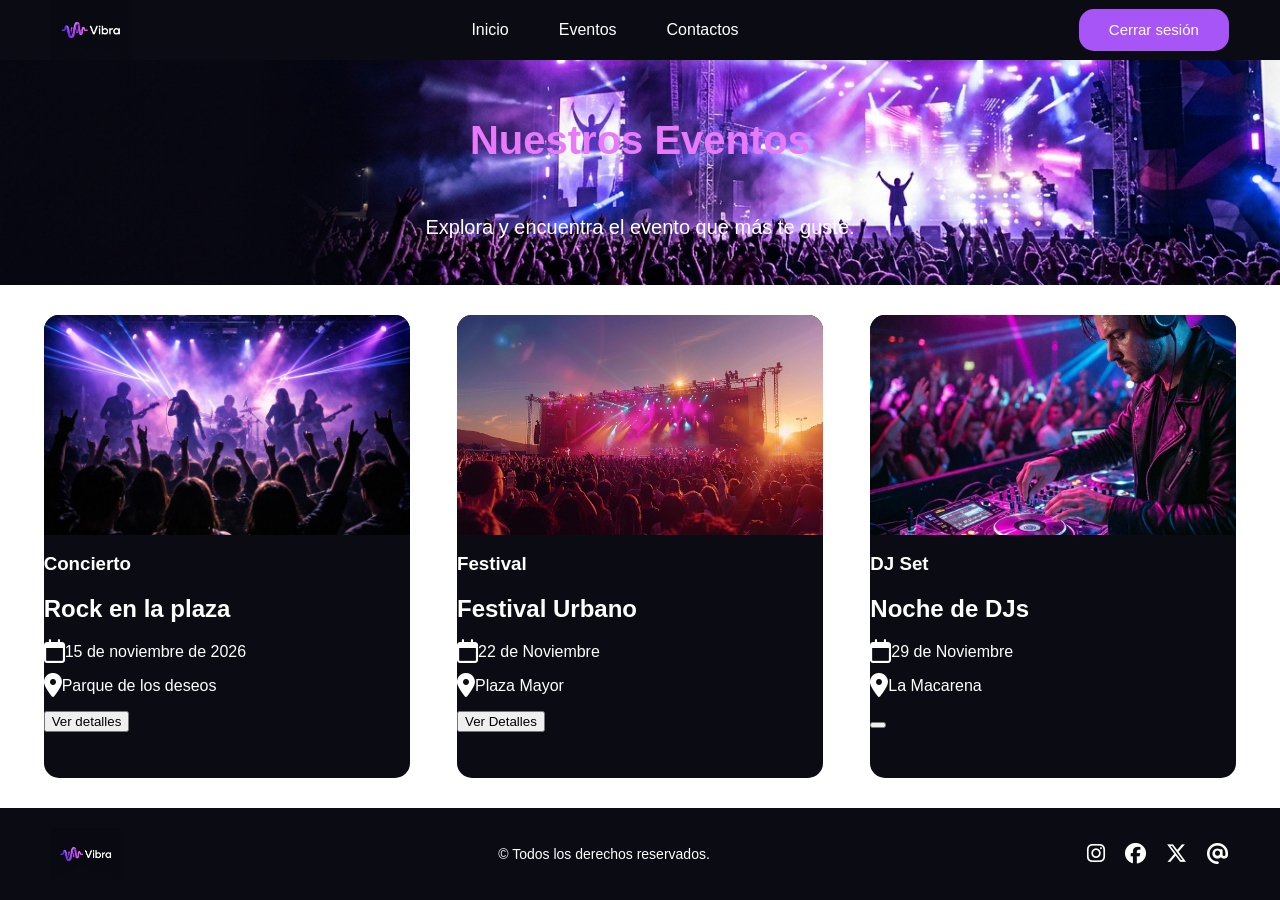
==== pages/eventos.html @ c464ef81 "Login + Inicio Eventos" ====
<!DOCTYPE html>
<html lang="en">
<head>
    <meta charset="UTF-8">
    <meta name="viewport" content="width=device-width, initial-scale=1.0">
    <title>Document</title>
    <link rel="stylesheet" href="../styles.css">
    <link rel="stylesheet" href="../styles/eventos.css">
    <link rel="stylesheet" href="https://cdnjs.cloudflare.com/ajax/libs/font-awesome/6.7.2/css/all.min.css">
</head>
<body>
    <main>
        <header>
            <a href="#" class="logo" aria-label="Vibra, inicio">
                <img src="../img/logoVibra.jpg" alt="Logo de Vibra">
            </a>
            
            <nav aria-label="Navegación principal">
                <ul>
                    <li><a href="#inicio">Inicio</a></li>
                    <li><a href="#eventos">Eventos</a></li>
                    <li><a href="#contactos">Contactos</a></li>
                </ul>
            </nav>
            
            <div class="session">
                <button type="button" onclick="">Cerrar sesión</button>
            </div>
        </header>

        <section class="head">
            <div class="title">
                <h2>Nuestros Eventos</h2>
                <p>Explora y encuentra el evento que más te guste.</p>
            </div>
        </section>

        <section class="events">
            <div class="card">
                <img src="../img/evento1.jpg" alt="">
                <h3>Concierto</h3>
                <h2>Rock en la plaza</h2>
                <div class="infoEvnt">
                    <p class="date"><i class="fa-regular fa-calendar fa-xl" style="color: rgb(255, 255, 255);"></i>15 de noviembre de 2026</p>
                    <p class="place"><i class="fa-solid fa-location-dot fa-xl" style="color: rgb(255, 255, 255);"></i>Parque de los deseos</p>
                </div>
                <button class="details">
                    Ver detalles
                </button>
            </div>
            <div class="card">
                <img src="../img/evento2.jpg" alt="">
                <h3>Festival</h3>
                <h2>Festival Urbano</h2>
                <div class="infoEvnt">
                    <p class="date"><i class="fa-regular fa-calendar fa-xl" style="color: rgb(255, 255, 255);"></i>22 de Noviembre</p>
                    <p class="place"><i class="fa-solid fa-location-dot fa-xl" style="color: rgb(255, 255, 255);"></i>Plaza Mayor</p>
                </div>
                <button class="details">
                    Ver Detalles
                </button>
            </div>
            <div class="card">
                <img src="../img/evento3.jpg" alt="">
                <h3>DJ Set</h3>
                <h2>Noche de DJs</h2>
                <div class="infoEvnt">
                    <p class="date"><i class="fa-regular fa-calendar fa-xl" style="color: rgb(255, 255, 255);"></i>29 de Noviembre</p>
                    <p class="place"><i class="fa-solid fa-location-dot fa-xl" style="color: rgb(255, 255, 255);"></i>La Macarena</p>
                </div>
                <button class="details">
                    
                </button>
            </div>
        </section>
    </main>

    <footer id="contactos">
        <a href="#inicio" class="footer-logo" aria-label="Volver al inicio">
            <img src="../img/logoVibra.jpg" alt="Logo de Vibra">
        </a>

        <p>&copy; Todos los derechos reservados.</p>

        <div class="icons" aria-label="Redes sociales">
            <a href="#" aria-label="Instagram">
                <i class="fa-brands fa-instagram" aria-hidden="true"></i>
            </a>

            <a href="#" aria-label="Facebook">
                <i class="fa-brands fa-facebook" aria-hidden="true"></i>
            </a>

            <a href="#" aria-label="X">
                <i class="fa-brands fa-x-twitter" aria-hidden="true"></i>
            </a>

            <a href="mailto:contacto@vibra.com" aria-label="Correo electrónico">
                <i class="fa-solid fa-at" aria-hidden="true"></i>
            </a>
        </div>
    </footer>
</body>
</html>
---- styles.css ----
* {
    box-sizing: border-box;
}

html {
    min-height: 100%;
    scroll-behavior: smooth;
}

body {
    min-height: 100vh;
    margin: 0;
    display: flex;
    flex-direction: column;
    font-family: Arial, Helvetica, sans-serif;
    background: #0B0B14;
}

main {
    flex: 1;
    display: flex;
    flex-direction: column;
    min-height: 0;
}

header {
    display: flex;
    justify-content: space-between;
    align-items: center;
    gap: 24px;

    padding: 0 clamp(20px, 4vw, 60px);
    background: #0B0B14;
}

.logo {
    display: flex;
    flex-shrink: 0;
}

.logo img {
    display: block;
    width: 80px;
    max-width: 100%;
    height: auto;
    cursor: pointer;
}

nav {
    min-width: 0;
    align-self: stretch;
}

nav ul {
    display: flex;
    justify-content: center;
    align-items: stretch;
    height: 100%;

    gap: 0;
    margin: 0;
    padding: 0;
}

nav li {
    display: flex;
    align-items: stretch;
    list-style: none;
}

nav a {
    display: flex;
    align-items: center;

    padding: 0 25px;

    color: white;
    text-decoration: none;
    font-size: 16px;
    white-space: nowrap;

    transition: background-color 0.3s ease;
}

nav a:hover {
    background-color: #A855F7;
    color: white;
}

.session {
    flex-shrink: 0;
}

.session button {
    width: 150px;
    min-height: 42px;
    padding: 10px 16px;

    border: none;
    border-radius: 15px;
    background: #A855F7;
    color: white;

    font-size: 15px;
    cursor: pointer;
    transition: background 0.2s ease;
}

.session button:hover {
    background: #9333EA;
}

.info {
    flex: 1;
    display: flex;
    align-items: center;
    justify-content: flex-start;

    width: 100%;
    min-height: 520px;

    padding: clamp(40px, 8vw, 120px);

    background-image:
        linear-gradient(
            90deg,
            rgba(11, 11, 20, 0.88) 0%,
            rgba(11, 11, 20, 0.55) 50%,
            rgba(11, 11, 20, 0.12) 100%
        ),
        url("img/concierto.jpg");

    background-size: cover;
    background-position: center;
    background-repeat: no-repeat;
}

.info-content {
    width: 100%;
    max-width: 850px;
}

.info h3 {
    margin: 0 0 20px;
    color: #E879F9;
    font-size: clamp(13px, 1.5vw, 18px);
    letter-spacing: 2px;
    line-height: 1.6;
}

.info h1 {
    margin: 0 0 24px;
    color: white;
    font-size: clamp(36px, 5vw, 64px);
    line-height: 1.15;
    overflow-wrap: break-word;
}

.info h1 > span {
    display: block;
}

.color {
    color: #E879F9;
}

.info p {
    max-width: 650px;
    margin: 0;

    color: white;
    font-size: clamp(16px, 1.7vw, 20px);
    line-height: 1.8;
}

.info p span {
    display: inline;
}

footer {
    display: flex;
    justify-content: space-between;
    align-items: center;
    gap: 24px;

    padding: 20px clamp(20px, 4vw, 60px);
    background: #0B0B14;
}

.footer-logo {
    display: flex;
    flex-shrink: 0;
}

footer img {
    display: block;
    width: 70px;
    height: auto;
    cursor: pointer;
}

footer p {
    margin: 0;
    color: white;
    font-size: 14px;
    line-height: 1.6;
    text-align: center;
}

footer .icons {
    display: flex;
    justify-content: center;
    align-items: center;
    flex-shrink: 0;
    gap: 20px;
}

footer .icons a {
    display: inline-flex;
    align-items: center;
    justify-content: center;

    color: white;
    font-size: 21px;
    text-decoration: none;

    transition: color 0.2s ease, transform 0.2s ease;
}

footer .icons a:hover {
    color: #E879F9;
    transform: translateY(-3px);
}

@media (max-width: 900px) {
    header {
        gap: 18px;
        padding: 0 24px;
    }

    .logo img {
        width: 65px;
    }

    nav ul {
        gap: clamp(16px, 3vw, 28px);
    }

    nav a {
        font-size: 14px;
    }

    .session button {
        width: auto;
        min-height: 40px;
        padding: 10px 14px;
        font-size: 14px;
    }

    .info {
        min-height: 480px;
        padding: 60px 7%;
        background-position: center;
    }

    .info-content {
        max-width: 650px;
    }

    footer {
        gap: 18px;
        padding: 18px 24px;
    }

    footer img {
        width: 60px;
    }

    footer .icons {
        gap: 15px;
    }
}

@media (max-width: 600px) {
    header {
        display: grid;
        grid-template-columns: 1fr auto;
        grid-template-areas:
            "logo session"
            "nav nav";

        gap: 14px;
        padding: 14px 18px;
    }

    .logo {
        grid-area: logo;
        align-items: center;
    }

    .logo img {
        width: 55px;
    }

    .session {
        grid-area: session;
    }

    .session button {
        width: auto;
        min-height: 42px;
        padding: 10px 16px;
        border-radius: 12px;
        font-size: 13px;
    }

    nav {
        align-self: stretch;
    }

    nav ul {
        align-items: stretch;
        height: 100%;
    }

    nav li, nav a{
        min-height: 44px;
    }
    
    nav a {
        font-size: 14px;
    }

    .info {
        flex: 1;
        min-height: 500px;
        align-items: center;

        padding: 55px 24px;

        background-image:
            linear-gradient(
                90deg,
                rgba(11, 11, 20, 0.82),
                rgba(11, 11, 20, 0.55)
            ),
            url("img/concierto.jpg");

        background-position: center;
    }

    .info-content {
        max-width: 100%;
    }

    .info h3 {
        margin-bottom: 18px;
        font-size: 12px;
        letter-spacing: 1.3px;
        line-height: 1.8;
    }

    .info h1 {
        margin-bottom: 20px;
        font-size: clamp(34px, 9vw, 46px);
        line-height: 1.18;
    }

    .info p {
        font-size: 16px;
        line-height: 1.7;
    }

    .info p span {
        display: inline;
    }

    footer {
        display: grid;
        grid-template-columns: auto 1fr;
        grid-template-areas:
            "logo icons"
            "text text";

        justify-items: center;
        align-items: center;
        gap: 18px 20px;

        padding: 22px 18px;
    }

    .footer-logo {
        grid-area: logo;
        justify-self: start;
    }

    footer img {
        width: 55px;
    }

    footer p {
        grid-area: text;
        font-size: 12px;
        text-align: center;
    }

    footer .icons {
        grid-area: icons;
        justify-self: end;
        gap: 18px;
    }

    footer .icons a {
        font-size: 19px;
    }
}

@media (max-width: 360px) {
    header {
        padding: 12px;
        gap: 12px;
    }

    .logo img {
        width: 48px;
    }

    .session button {
        padding: 9px 11px;
        font-size: 12px;
    }

    nav ul {
        gap: 8px;
    }

    nav a {
        font-size: 12px;
    }

    .info {
        padding: 45px 18px;
    }

    .info h1 {
        font-size: 32px;
    }

    .info p {
        font-size: 15px;
    }

    footer {
        padding: 18px 12px;
    }

    footer .icons {
        gap: 13px;
    }
}

li:hover{
    height: 100%;
    background: #A855F7;
}
---- styles/eventos.css ----
.title {
    width: 100%;
    height: 25vh;
    background: url('../img/concierto.jpg');
    background-size: cover;
    background-repeat: no-repeat;
    background-position: center;

    display: flex;
    flex-direction: column;
    justify-content: center;
    align-items: center;
}

.title h2, .title p {
    color: white;
}

.title h2 {
    font-size: 40px;
    color: #E879F9;
}

.title p {
    font-size: 20px;
}

.events {
    display: flex;
    justify-content: space-around;
    align-items: stretch;
    flex: 1;
    background: white;
    gap: 20px;
    padding: 30px;
}

.card {
    border-radius: 15px;
    width: 30%;
    height: auto;
    background: #0B0B14;
    overflow: hidden;
}

.card img {
    width: 100%;
    height: 220px;
    object-fit: cover;
    display: block;
}

.card h3, .card h2, .infoEvnt p {
    color: white;
}
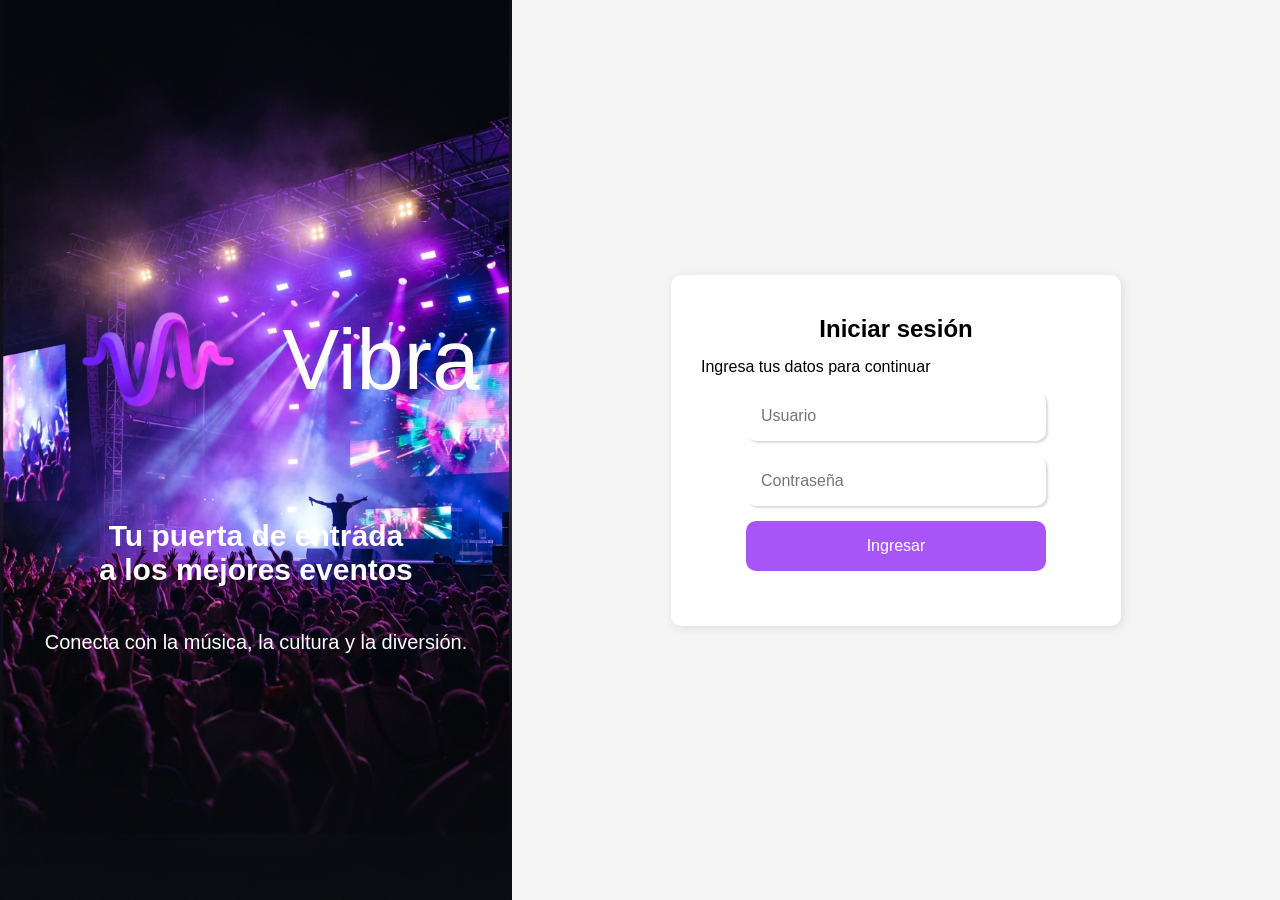
==== commit f78bdd47: "feat: Páginas completas + autenticación" ====
--- a/pages/eventos.html
+++ b/pages/eventos.html
@@ -1,5 +1,6 @@
 <!DOCTYPE html>
 <html lang="en">
+
 <head>
     <meta charset="UTF-8">
     <meta name="viewport" content="width=device-width, initial-scale=1.0">
@@ -7,24 +8,28 @@
     <link rel="stylesheet" href="../styles.css">
     <link rel="stylesheet" href="../styles/eventos.css">
     <link rel="stylesheet" href="https://cdnjs.cloudflare.com/ajax/libs/font-awesome/6.7.2/css/all.min.css">
+    <script src="../js/modal.js" defer></script>
+    <script src="../js/guard.js"></script>
+    <script src="../index.js"></script>
 </head>
+
 <body>
     <main>
         <header>
             <a href="#" class="logo" aria-label="Vibra, inicio">
                 <img src="../img/logoVibra.jpg" alt="Logo de Vibra">
             </a>
-            
+
             <nav aria-label="Navegación principal">
                 <ul>
-                    <li><a href="#inicio">Inicio</a></li>
-                    <li><a href="#eventos">Eventos</a></li>
-                    <li><a href="#contactos">Contactos</a></li>
+                    <li><a href="../index.html">Inicio</a></li>
+                    <li><a href="eventos.html">Eventos</a></li>
+                    <li><a href="contactanos.html">Contactanos</a></li>
                 </ul>
             </nav>
-            
+
             <div class="session">
-                <button type="button" onclick="">Cerrar sesión</button>
+                <button type="button" onclick="sessionOut()">Cerrar sesión</button>
             </div>
         </header>
 
@@ -38,41 +43,115 @@
         <section class="events">
             <div class="card">
                 <img src="../img/evento1.jpg" alt="">
-                <h3>Concierto</h3>
-                <h2>Rock en la plaza</h2>
-                <div class="infoEvnt">
-                    <p class="date"><i class="fa-regular fa-calendar fa-xl" style="color: rgb(255, 255, 255);"></i>15 de noviembre de 2026</p>
-                    <p class="place"><i class="fa-solid fa-location-dot fa-xl" style="color: rgb(255, 255, 255);"></i>Parque de los deseos</p>
+                <div class="textContent">
+                    <h3>Concierto</h3>
+                    <h2>Rock en la plaza</h2>
+                    <div class="infoEvnt">
+                        <p class="date"><i class="fa-regular fa-calendar fa-xl"
+                                style="color: rgb(255, 255, 255);"></i>15 de
+                            noviembre de 2026</p>
+                        <p class="place"><i class="fa-solid fa-location-dot fa-xl"
+                                style="color: rgb(255, 255, 255);"></i>Parque de los deseos</p>
+                    </div>
+                    <button class="details" onclick="openModal()">
+                        Ver detalles
+                    </button>
                 </div>
-                <button class="details">
-                    Ver detalles
-                </button>
             </div>
             <div class="card">
                 <img src="../img/evento2.jpg" alt="">
-                <h3>Festival</h3>
-                <h2>Festival Urbano</h2>
-                <div class="infoEvnt">
-                    <p class="date"><i class="fa-regular fa-calendar fa-xl" style="color: rgb(255, 255, 255);"></i>22 de Noviembre</p>
-                    <p class="place"><i class="fa-solid fa-location-dot fa-xl" style="color: rgb(255, 255, 255);"></i>Plaza Mayor</p>
+                <div class="textContent">
+                    <h3>Festival</h3>
+                    <h2>Festival Urbano</h2>
+                    <div class="infoEvnt">
+                        <p class="date"><i class="fa-regular fa-calendar fa-xl"
+                                style="color: rgb(255, 255, 255);"></i>22 de
+                            Noviembre</p>
+                        <p class="place"><i class="fa-solid fa-location-dot fa-xl"
+                                style="color: rgb(255, 255, 255);"></i>Plaza Mayor</p>
+                    </div>
+                    <button class="details">
+                        Ver detalles
+                    </button>
                 </div>
-                <button class="details">
-                    Ver Detalles
-                </button>
+
             </div>
             <div class="card">
                 <img src="../img/evento3.jpg" alt="">
-                <h3>DJ Set</h3>
-                <h2>Noche de DJs</h2>
-                <div class="infoEvnt">
-                    <p class="date"><i class="fa-regular fa-calendar fa-xl" style="color: rgb(255, 255, 255);"></i>29 de Noviembre</p>
-                    <p class="place"><i class="fa-solid fa-location-dot fa-xl" style="color: rgb(255, 255, 255);"></i>La Macarena</p>
+                <div class="textContent">
+                    <h3>DJ Set</h3>
+                    <h2>Noche de DJs</h2>
+                    <div class="infoEvnt">
+                        <p class="date"><i class="fa-regular fa-calendar fa-xl"
+                                style="color: rgb(255, 255, 255);"></i>29 de
+                            Noviembre</p>
+                        <p class="place"><i class="fa-solid fa-location-dot fa-xl"
+                                style="color: rgb(255, 255, 255);"></i>La
+                            Macarena</p>
+                    </div>
+                    <button class="details">
+                        Ver detalles
+                    </button>
                 </div>
-                <button class="details">
-                    
-                </button>
+
             </div>
         </section>
+
+        <div id="modal-overlay" class="modal-overlay">
+            <div id="modal-container" class="modal-card">
+
+                <button class="btn-back" onclick="closeModal()">
+                    <i class="fa-solid fa-arrow-left"></i> Volver a eventos
+                </button>
+
+                <div class="modal-top">
+                    <div class="modal-main-img">
+                        <img src="../img/evento1.jpg" alt="Concierto Rock en la plaza">
+                    </div>
+
+                    <div class="modal-info-card">
+                        <span class="badge">CONCIERTO</span>
+                        <h2>Rock en la Plaza</h2>
+
+                        <div class="info-list">
+                            <p><i class="fa-regular fa-calendar"></i> 15 de noviembre de 2026</p>
+                            <p><i class="fa-regular fa-clock"></i> 7:00 p. m. - 11:00 p. m.</p>
+                            <p><i class="fa-solid fa-location-dot"></i> Parque de los Deseos</p>
+                        </div>
+
+                    </div>
+                </div>
+
+                <div class="modal-bottom">
+                    <div class="modal-details">
+                        <h3>Descripción</h3>
+                        <p>Disfruta de una noche llena de buena música, con las mejores bandas de rock de la ciudad. Un
+                            evento pensado para los amantes de este género, con una escenografía increíble y la mejor
+                            energía.</p>
+
+                        <h3>Artistas Invitados</h3>
+                        <ul>
+                            <li>Black Waves</li>
+                            <li>Los Sin Rumbo</li>
+                            <li>La Última Carta</li>
+                        </ul>
+                    </div>
+
+                    <div class="modal-extra-card">
+                        <img src="../img/concierto.jpg" alt="Ambiente">
+                        <div class="extra-content">
+                            <div class="extra-icon">
+                                <i class="fa-regular fa-circle-play"></i>
+                                <strong>¡No te lo pierdas!</strong>
+                            </div>
+                            <p>Será una noche llena de música, energía y grandes emociones.</p>
+                        </div>
+                    </div>
+                </div>
+
+            </div>
+        </div>
+
     </main>
 
     <footer id="contactos">
@@ -101,4 +180,5 @@
         </div>
     </footer>
 </body>
+
 </html>
--- a/styles/eventos.css
+++ b/styles/eventos.css
@@ -12,7 +12,8 @@
     align-items: center;
 }
 
-.title h2, .title p {
+.title h2,
+.title p {
     color: white;
 }
 
@@ -26,21 +27,21 @@
 }
 
 .events {
-    display: flex;
-    justify-content: space-around;
-    align-items: stretch;
-    flex: 1;
-    background: white;
+    display: grid;
+    grid-template-columns: repeat(auto-fit, minmax(280px, 1fr));
     gap: 20px;
     padding: 30px;
+    width: 100%;
 }
 
 .card {
     border-radius: 15px;
-    width: 30%;
     height: auto;
     background: #0B0B14;
     overflow: hidden;
+
+    display: flex;
+    flex-direction: column;
 }
 
 .card img {
@@ -50,6 +51,203 @@
     display: block;
 }
 
-.card h3, .card h2, .infoEvnt p {
+.card h3,
+.card h2,
+.infoEvnt p {
     color: white;
+}
+
+.textContent {
+    padding: 15px;
+
+    display: flex;
+    flex-direction: column;
+    flex: 1;
+}
+
+.details {
+    border-radius: 15px;
+    margin-top: auto;
+    height: 40px;
+    border: none;
+    background: #7C3AED;
+    cursor: pointer;
+    color: white;
+}
+
+.modal-overlay {
+    display: none;
+    position: fixed;
+    top: 0;
+    left: 0;
+    width: 100%;
+    height: 100vh;
+    background: rgba(0, 0, 0, 0.75);
+    backdrop-filter: blur(5px);
+    z-index: 1000;
+    align-items: center;
+    justify-content: center;
+    padding: 20px;
+    box-sizing: border-box;
+}
+
+.modal-overlay.active {
+    display: flex;
+}
+
+.modal-card {
+    background: #080915;
+    border: 1px solid rgba(255, 255, 255, 0.1);
+    border-radius: 20px;
+    max-width: 950px;
+    width: 100%;
+    max-height: 90vh;
+    overflow-y: auto;
+    padding: 30px;
+    color: #ffffff;
+    box-shadow: 0 10px 40px rgba(0, 0, 0, 0.8);
+}
+
+.btn-back {
+    background: transparent;
+    border: none;
+    color: #a7a9be;
+    font-size: 14px;
+    cursor: pointer;
+    margin-bottom: 20px;
+    display: inline-flex;
+    align-items: center;
+    gap: 8px;
+    padding: 0;
+}
+
+.btn-back:hover {
+    color: #ffffff;
+}
+
+.modal-top {
+    display: grid;
+    grid-template-columns: 1.3fr 1fr;
+    gap: 24px;
+    margin-bottom: 30px;
+}
+
+.modal-main-img img {
+    width: 100%;
+    height: 100%;
+    min-height: 260px;
+    object-fit: cover;
+    border-radius: 14px;
+    display: block;
+}
+
+.modal-info-card {
+    background: #ffffff;
+    color: #111827;
+    border-radius: 14px;
+    padding: 24px;
+    display: flex;
+    flex-direction: column;
+    justify-content: space-between;
+}
+
+.badge {
+    align-self: flex-start;
+    background: #EDE9FE;
+    color: #7C3AED;
+    font-size: 11px;
+    font-weight: 700;
+    letter-spacing: 0.5px;
+    padding: 4px 10px;
+    border-radius: 20px;
+}
+
+.modal-info-card h2 {
+    color: #111827;
+    font-size: 24px;
+    margin: 10px 0;
+}
+
+.info-list p {
+    color: #4B5563;
+    font-size: 14px;
+    margin: 8px 0;
+    display: flex;
+    align-items: center;
+    gap: 10px;
+}
+
+.info-list p i {
+    color: #6B7280;
+    width: 16px;
+}
+
+.modal-bottom {
+    display: grid;
+    grid-template-columns: 1.3fr 1fr;
+    gap: 24px;
+}
+
+.modal-details h3 {
+    font-size: 16px;
+    margin-bottom: 8px;
+    color: #ffffff;
+}
+
+.modal-details p {
+    color: #9CA3AF;
+    font-size: 13.5px;
+    line-height: 1.6;
+    margin-bottom: 20px;
+}
+
+.modal-details ul {
+    list-style: disc;
+    padding-left: 20px;
+    color: #9CA3AF;
+    font-size: 13.5px;
+    line-height: 1.6;
+}
+
+.modal-extra-card {
+    background: #111222;
+    border: 1px solid rgba(255, 255, 255, 0.08);
+    border-radius: 14px;
+    overflow: hidden;
+    display: flex;
+    flex-direction: column;
+}
+
+.modal-extra-card img {
+    width: 100%;
+    height: 120px;
+    object-fit: cover;
+}
+
+.extra-content {
+    padding: 15px;
+}
+
+.extra-icon {
+    display: flex;
+    align-items: center;
+    gap: 8px;
+    color: #A78BFA;
+    margin-bottom: 6px;
+    font-size: 14px;
+}
+
+.extra-content p {
+    color: #9CA3AF;
+    font-size: 12.5px;
+    line-height: 1.4;
+    margin: 0;
+}
+
+@media (max-width: 768px) {
+
+    .modal-top,
+    .modal-bottom {
+        grid-template-columns: 1fr;
+    }
 }
